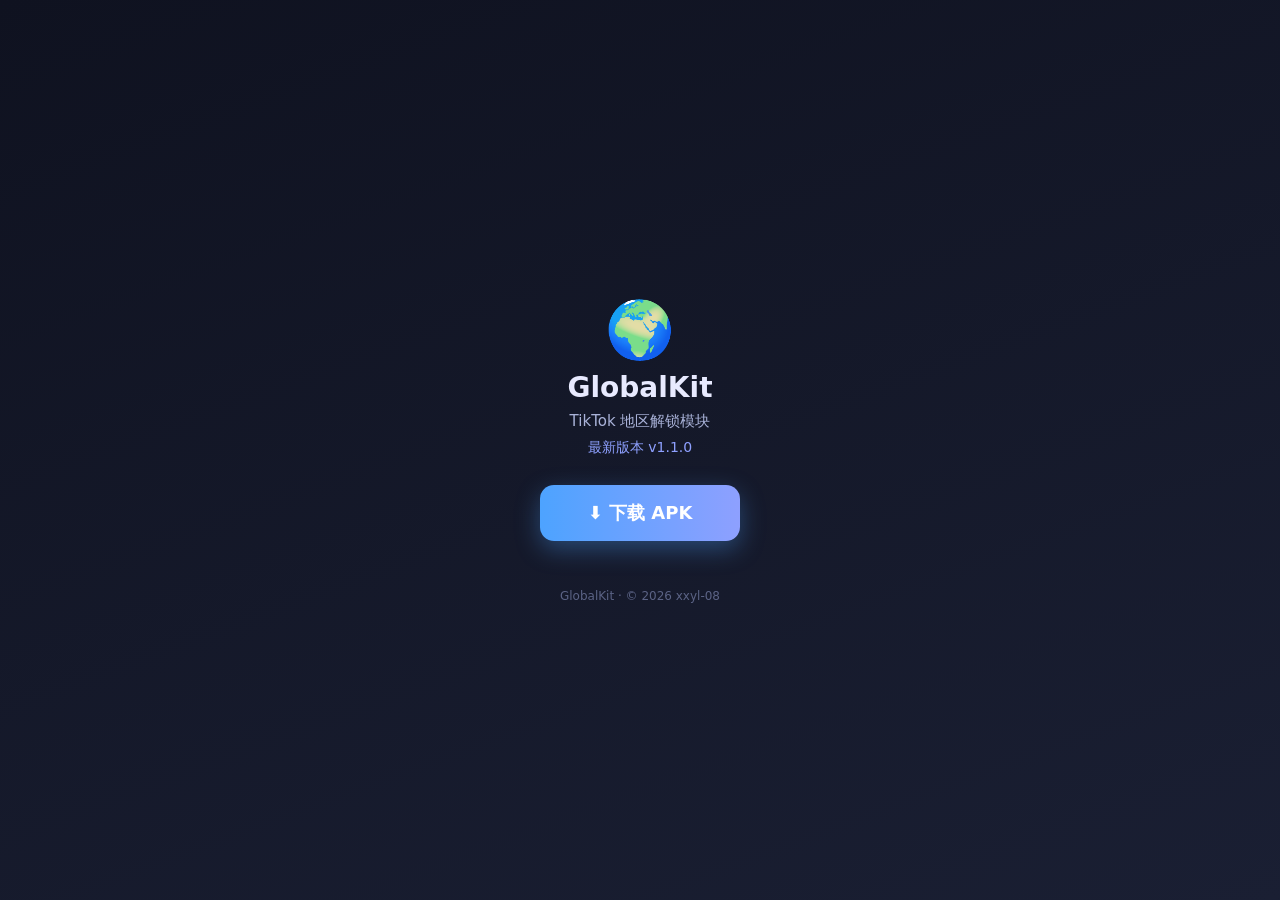
==== index.html @ eb014d32 "web: 官网精简为纯下载页" ====
<!DOCTYPE html>
<html lang="zh-CN">
<head>
<meta charset="UTF-8">
<meta name="viewport" content="width=device-width, initial-scale=1.0">
<title>GlobalKit 下载</title>
<meta name="description" content="GlobalKit — TikTok 地区解锁模块下载">
<link rel="icon" href="data:image/svg+xml,<svg xmlns='http://www.w3.org/2000/svg' viewBox='0 0 100 100'><text y='.9em' font-size='90'>🌍</text></svg>">
<style>
  *{margin:0;padding:0;box-sizing:border-box}
  body{min-height:100vh;display:flex;flex-direction:column;align-items:center;justify-content:center;font-family:system-ui,-apple-system,'Segoe UI',Roboto,sans-serif;background:linear-gradient(160deg,#0f1220,#1a1f33);color:#e8eaff;text-align:center;padding:24px}
  .logo{font-size:56px;margin-bottom:8px}
  h1{font-size:28px;font-weight:700}
  .sub{color:#a9b2d8;margin:8px 0 8px;font-size:15px}
  .ver{color:#8ea0ff;font-size:14px;margin-bottom:28px}
  .btn{display:inline-block;padding:16px 48px;border-radius:14px;background:linear-gradient(90deg,#4da3ff,#8ea0ff);color:#fff;font-size:18px;font-weight:600;text-decoration:none;box-shadow:0 8px 24px rgba(77,163,255,.35);transition:transform .15s}
  .btn:hover{transform:translateY(-2px)}
  .foot{margin-top:48px;color:#5b6385;font-size:12px}
</style>
</head>
<body>
  <div class="logo">🌍</div>
  <h1>GlobalKit</h1>
  <p class="sub">TikTok 地区解锁模块</p>
  <p class="ver">最新版本 v1.1.0</p>
  <a class="btn" href="https://github.com/Xposed-Modules-Repo/com.tiktok.unlocker/releases/latest/download/gk-release.apk">⬇ 下载 APK</a>
  <p class="foot">GlobalKit · © 2026 xxyl-08</p>
</body>
</html>
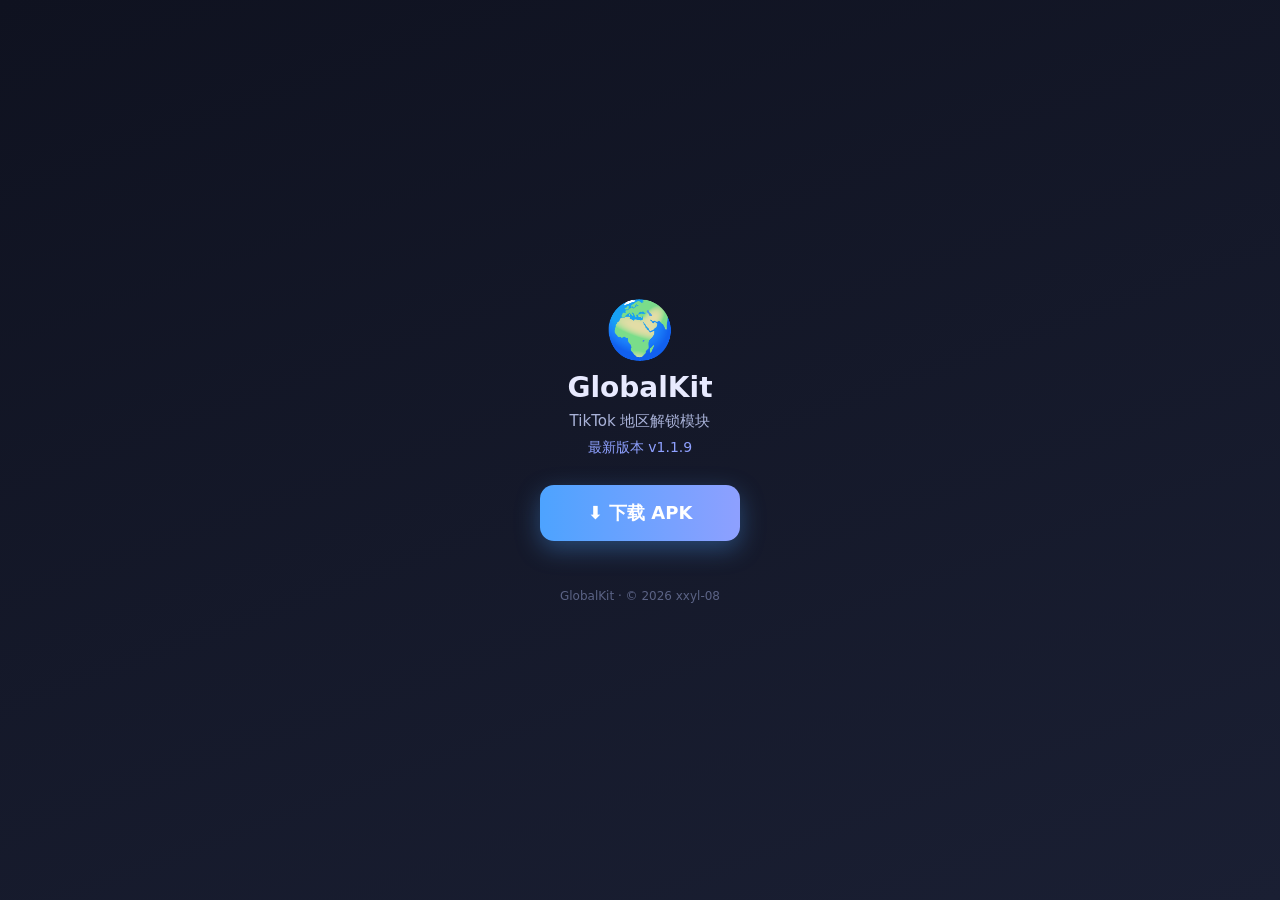
==== commit 2a458938: "chore(web): 下载按钮改为站内直链 apk/v121，版本号更新至 v1.1.9" ====
--- a/index.html
+++ b/index.html
@@ -22,8 +22,8 @@
   <div class="logo">🌍</div>
   <h1>GlobalKit</h1>
   <p class="sub">TikTok 地区解锁模块</p>
-  <p class="ver">最新版本 v1.1.0</p>
-  <a class="btn" href="https://github.com/Xposed-Modules-Repo/com.tiktok.unlocker/releases/latest/download/gk-release.apk">⬇ 下载 APK</a>
+  <p class="ver">最新版本 v1.1.9</p>
+  <a class="btn" href="https://xxyl-08.github.io/apk/GlobalKit-v121-1.1.9-release.apk">⬇ 下载 APK</a>
   <p class="foot">GlobalKit · © 2026 xxyl-08</p>
 </body>
 </html>
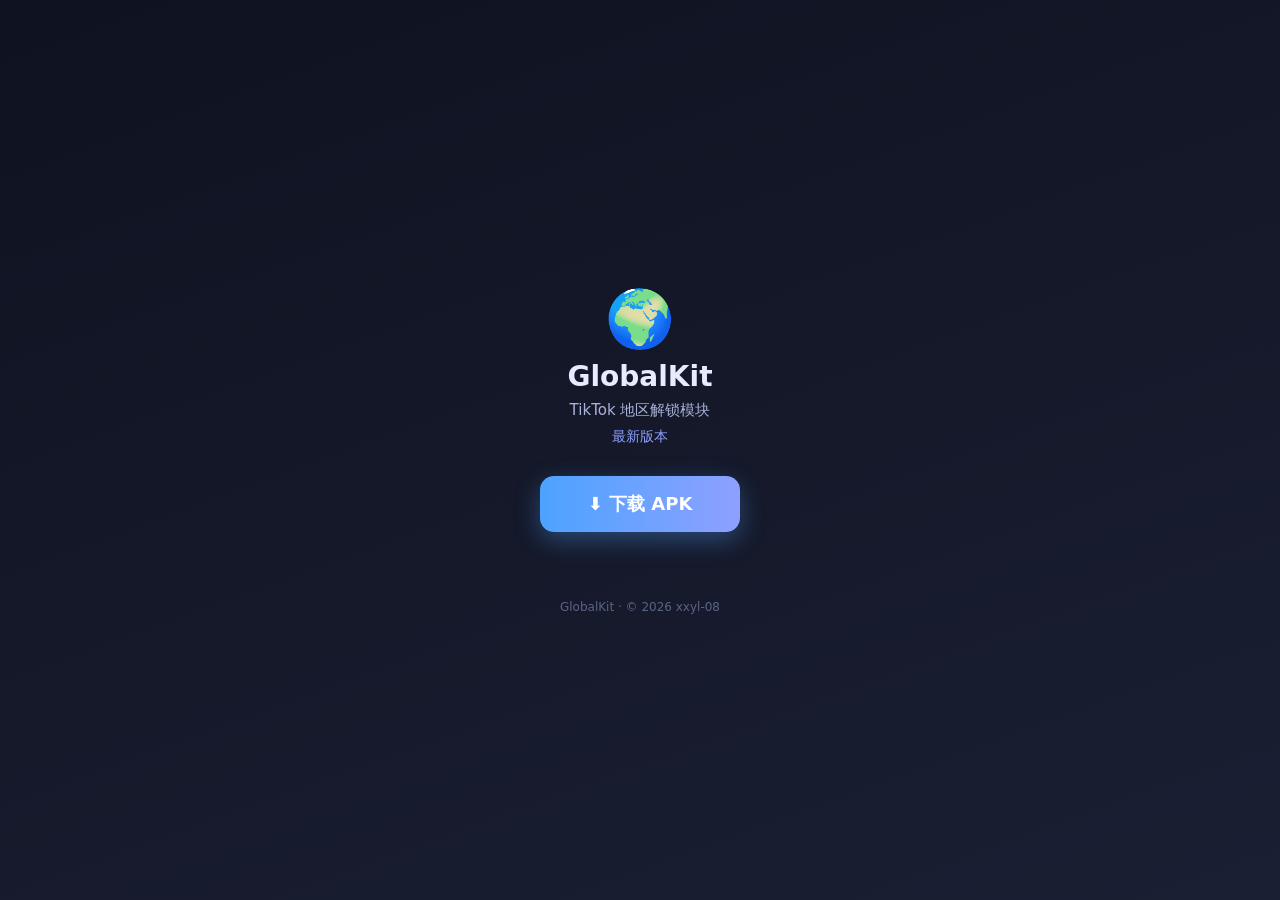
==== commit bf01c80e: "auto: index.html 自动读取 apk 目录最新版本" ====
--- a/index.html
+++ b/index.html
@@ -12,9 +12,10 @@
   .logo{font-size:56px;margin-bottom:8px}
   h1{font-size:28px;font-weight:700}
   .sub{color:#a9b2d8;margin:8px 0 8px;font-size:15px}
-  .ver{color:#8ea0ff;font-size:14px;margin-bottom:28px}
+  .ver{color:#8ea0ff;font-size:14px;margin-bottom:28px;min-height:20px}
   .btn{display:inline-block;padding:16px 48px;border-radius:14px;background:linear-gradient(90deg,#4da3ff,#8ea0ff);color:#fff;font-size:18px;font-weight:600;text-decoration:none;box-shadow:0 8px 24px rgba(77,163,255,.35);transition:transform .15s}
   .btn:hover{transform:translateY(-2px)}
+  .msg{max-width:520px;color:#8f9ac4;font-size:13px;line-height:1.6;margin-top:20px;white-space:pre-wrap}
   .foot{margin-top:48px;color:#5b6385;font-size:12px}
 </style>
 </head>
@@ -22,8 +23,73 @@
   <div class="logo">🌍</div>
   <h1>GlobalKit</h1>
   <p class="sub">TikTok 地区解锁模块</p>
-  <p class="ver">最新版本 v1.1.9</p>
-  <a class="btn" href="https://xxyl-08.github.io/apk/GlobalKit-v121-1.1.9-release.apk">⬇ 下载 APK</a>
+  <p class="ver" id="ver">最新版本</p>
+  <a class="btn" id="dl" href="https://xxyl-08.github.io/apk/GlobalKit-v121-1.1.9-release.apk">⬇ 下载 APK</a>
+  <p class="msg" id="msg"></p>
   <p class="foot">GlobalKit · © 2026 xxyl-08</p>
+
+<script>
+(function () {
+  var OWNER = 'xxyl-08';
+  var REPO  = 'xxyl-08.github.io';
+  var SITE  = 'https://' + OWNER + '.github.io/';
+  var FALLBACK_APK = SITE + 'apk/GlobalKit-v121-1.1.9-release.apk';
+
+  var verEl = document.getElementById('ver');
+  var dlEl  = document.getElementById('dl');
+  var msgEl = document.getElementById('msg');
+
+  // GlobalKit-v121-1.1.9-release.apk -> {code:121, name:'1.1.9', file:...}
+  function parseApk(name) {
+    var m = /-v(\d+)-([\d.]+)-/.exec(name || '');
+    if (!m) return null;
+    return { code: parseInt(m[1], 10), name: m[2], file: String(name).replace(/^\//, '') };
+  }
+
+  function pickLatest(list) {
+    var best = null;
+    for (var i = 0; i < list.length; i++) {
+      var p = parseApk(list[i]);
+      if (!p) continue;
+      if (!best || p.code > best.code) best = p;
+    }
+    return best;
+  }
+
+  function apply(p) {
+    if (!p) return false;
+    verEl.textContent = '最新版本 v' + p.name;
+    dlEl.href = SITE + p.file;
+    return true;
+  }
+
+  function done() {
+    // 全部失败时保留写歛的兜底铼接，页面仍可正常下载
+    dlEl.href = FALLBACK_APK;
+  }
+
+  var ts = '&ts=' + Date.now();  // 关键：绕过 jsDelivr 的一年缓存
+
+  // 1) jsDelivr 目录列表 API（不限流、走 CDN）
+  fetch('https://data.jsdelivr.com/v1/packages/gh/' + OWNER + '/' + REPO + '@main?structure=flat' + ts,
+        { cache: 'no-store' })
+    .then(function (r) { if (!r.ok) throw 0; return r.json(); })
+    .then(function (d) {
+      var files = (d.files || []).map(function (f) { return f.name; });
+      if (!apply(pickLatest(files))) throw 0;
+    })
+    .catch(function () {
+      // 2) 回退：GitHub API（匿名 60 次时，仅兼底）
+      fetch('https://api.github.com/repos/' + OWNER + '/' + REPO + '/contents/apk' + ts,
+            { cache: 'no-store' })
+        .then(function (r) { if (!r.ok) throw 0; return r.json(); })
+        .then(function (arr) {
+          var names = (arr || []).map(function (f) { return f.name; });
+          if (!apply(pickLatest(names))) throw 0;
+        })
+        .catch(done);
+    });
+})();
+</script>
 </body>
-</html>
+</html>
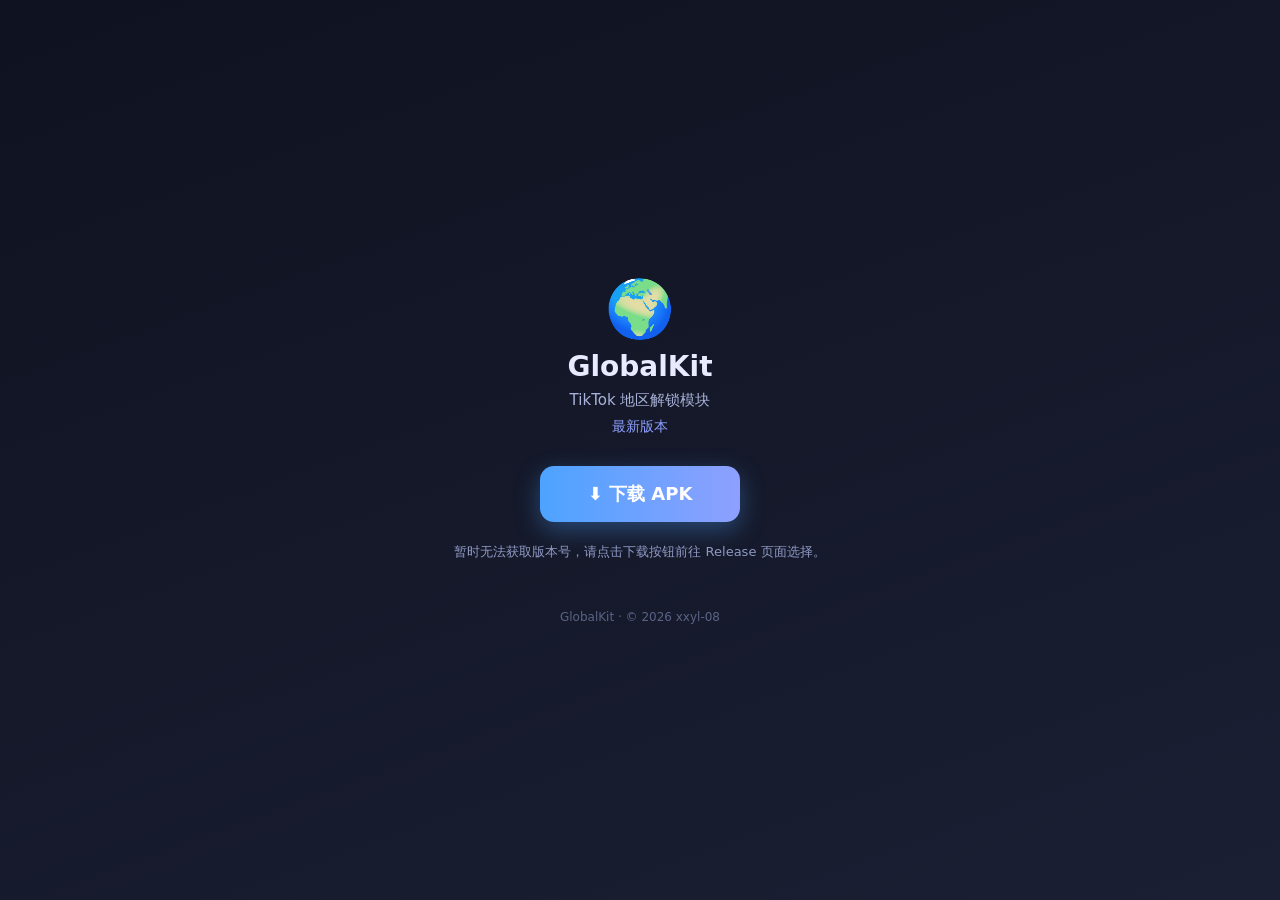
==== commit 1a0df878: "fix(index): 限流时不再回退到 jsDelivr 旧快照，避免显示错误版本与 404 链接" ====
--- a/index.html
+++ b/index.html
@@ -23,8 +23,8 @@
   <div class="logo">🌍</div>
   <h1>GlobalKit</h1>
   <p class="sub">TikTok 地区解锁模块</p>
-  <p class="ver" id="ver">最新版本</p>
-  <a class="btn" id="dl" href="https://xxyl-08.github.io/apk/GlobalKit-v121-1.1.9-release.apk">⬇ 下载 APK</a>
+  <p class="ver" id="ver">正在获取最新版本…</p>
+  <a class="btn" id="dl" href="https://github.com/xxyl-08/xxyl-08.github.io/releases/latest">⬇ 下载 APK</a>
   <p class="msg" id="msg"></p>
   <p class="foot">GlobalKit · © 2026 xxyl-08</p>
 
@@ -32,62 +32,84 @@
 (function () {
   var OWNER = 'xxyl-08';
   var REPO  = 'xxyl-08.github.io';
-  var SITE  = 'https://' + OWNER + '.github.io/';
-  var FALLBACK_APK = SITE + 'apk/GlobalKit-v121-1.1.9-release.apk';
+  var REL_LATEST = 'https://github.com/' + OWNER + '/' + REPO + '/releases/latest';
 
   var verEl = document.getElementById('ver');
   var dlEl  = document.getElementById('dl');
   var msgEl = document.getElementById('msg');
 
-  // GlobalKit-v121-1.1.9-release.apk -> {code:121, name:'1.1.9', file:...}
-  function parseApk(name) {
-    var m = /-v(\d+)-([\d.]+)-/.exec(name || '');
+  // 从 App「检查更新」跳转过来时带 auto=1，页面加载后自动触发下载
+  var AUTO = /[?&]auto=1(&|$)/.test(location.search);
+  var fired = false;
+
+  // 解析版本号：v125-1.2.3 / GlobalKit-v125-1.2.3-release.apk
+  function parseVer(s) {
+    var m = /v(\d+)-([\d.]+)/.exec(s || '');
     if (!m) return null;
-    return { code: parseInt(m[1], 10), name: m[2], file: String(name).replace(/^\//, '') };
+    return { code: parseInt(m[1], 10), name: m[2] };
   }
 
-  function pickLatest(list) {
-    var best = null;
-    for (var i = 0; i < list.length; i++) {
-      var p = parseApk(list[i]);
-      if (!p) continue;
-      if (!best || p.code > best.code) best = p;
-    }
-    return best;
+  function autoDownload(url) {
+    if (!AUTO || fired) return;
+    fired = true;
+    msgEl.textContent = '正在开始下载…如果没反应，请点击上方按钮。';
+    // 用隐藏 iframe 触发，避免打断当前页面
+    var f = document.createElement('iframe');
+    f.style.display = 'none';
+    f.src = url;
+    document.body.appendChild(f);
+    // 兜底：1.2 秒后仍无下载，直接跳转
+    setTimeout(function () { location.href = url; }, 1200);
   }
 
-  function apply(p) {
+  function apply(p, url) {
     if (!p) return false;
     verEl.textContent = '最新版本 v' + p.name;
-    dlEl.href = SITE + p.file;
+    dlEl.href = url;
+    autoDownload(url);
     return true;
   }
 
-  function done() {
-    // 全部失败时保留写歛的兜底铼接，页面仍可正常下载
-    dlEl.href = FALLBACK_APK;
-  }
+  var ts = '?ts=' + Date.now();
 
-  var ts = '&ts=' + Date.now();  // 关键：绕过 jsDelivr 的一年缓存
+  // ① 首选：GitHub Release（在仓库「发布」里挂 APK 即可，无需上传 apk/ 目录）
+  fetch('https://api.github.com/repos/' + OWNER + '/' + REPO + '/releases' + ts,
+        { cache: 'no-store' })
+    .then(function (r) {
+      if (r.status === 403) throw { rateLimited: true };
+      if (!r.ok) throw 0;
+      return r.json();
+    })
+    .then(function (list) {
+      if (!list || !list.length) throw 0;
+      var rels = list.filter(function (x) { return !x.draft && !x.prerelease; });
+      if (!rels.length) rels = list;
 
-  // 1) jsDelivr 目录列表 API（不限流、走 CDN）
-  fetch('https://data.jsdelivr.com/v1/packages/gh/' + OWNER + '/' + REPO + '@main?structure=flat' + ts,
-        { cache: 'no-store' })
-    .then(function (r) { if (!r.ok) throw 0; return r.json(); })
-    .then(function (d) {
-      var files = (d.files || []).map(function (f) { return f.name; });
-      if (!apply(pickLatest(files))) throw 0;
+      var best = null, bestApk = null;
+      for (var i = 0; i < rels.length; i++) {
+        var rel = rels[i];
+        var p = parseVer(rel.tag_name) || parseVer(rel.name);
+        if (!p) continue;
+        var apk = null;
+        for (var j = 0; j < (rel.assets || []).length; j++) {
+          if (/\.apk$/i.test(rel.assets[j].name)) { apk = rel.assets[j]; break; }
+        }
+        if (!apk) continue;
+        if (!best || p.code > best.code) { best = p; bestApk = apk; }
+      }
+
+      if (!best) throw 0;
+      apply(best, bestApk.browser_download_url);
     })
-    .catch(function () {
-      // 2) 回退：GitHub API（匿名 60 次时，仅兼底）
-      fetch('https://api.github.com/repos/' + OWNER + '/' + REPO + '/contents/apk' + ts,
-            { cache: 'no-store' })
-        .then(function (r) { if (!r.ok) throw 0; return r.json(); })
-        .then(function (arr) {
-          var names = (arr || []).map(function (f) { return f.name; });
-          if (!apply(pickLatest(names))) throw 0;
-        })
-        .catch(done);
+    .catch(function (err) {
+      // 查询失败一律不猜版本：只把按钮指向 Release 页面，让用户自己选
+      // （限流时绝不能拿 jsDelivr 的过期快照冒充「最新版本」）
+      verEl.textContent = '最新版本';
+      dlEl.href = REL_LATEST;
+      msgEl.textContent = (err && err.rateLimited)
+        ? '接口请求过于频繁，暂时无法显示版本号。请点击下载按钮前往 Release 页面自行选择。'
+        : '暂时无法获取版本号，请点击下载按钮前往 Release 页面选择。';
+      autoDownload(REL_LATEST);
     });
 })();
 </script>
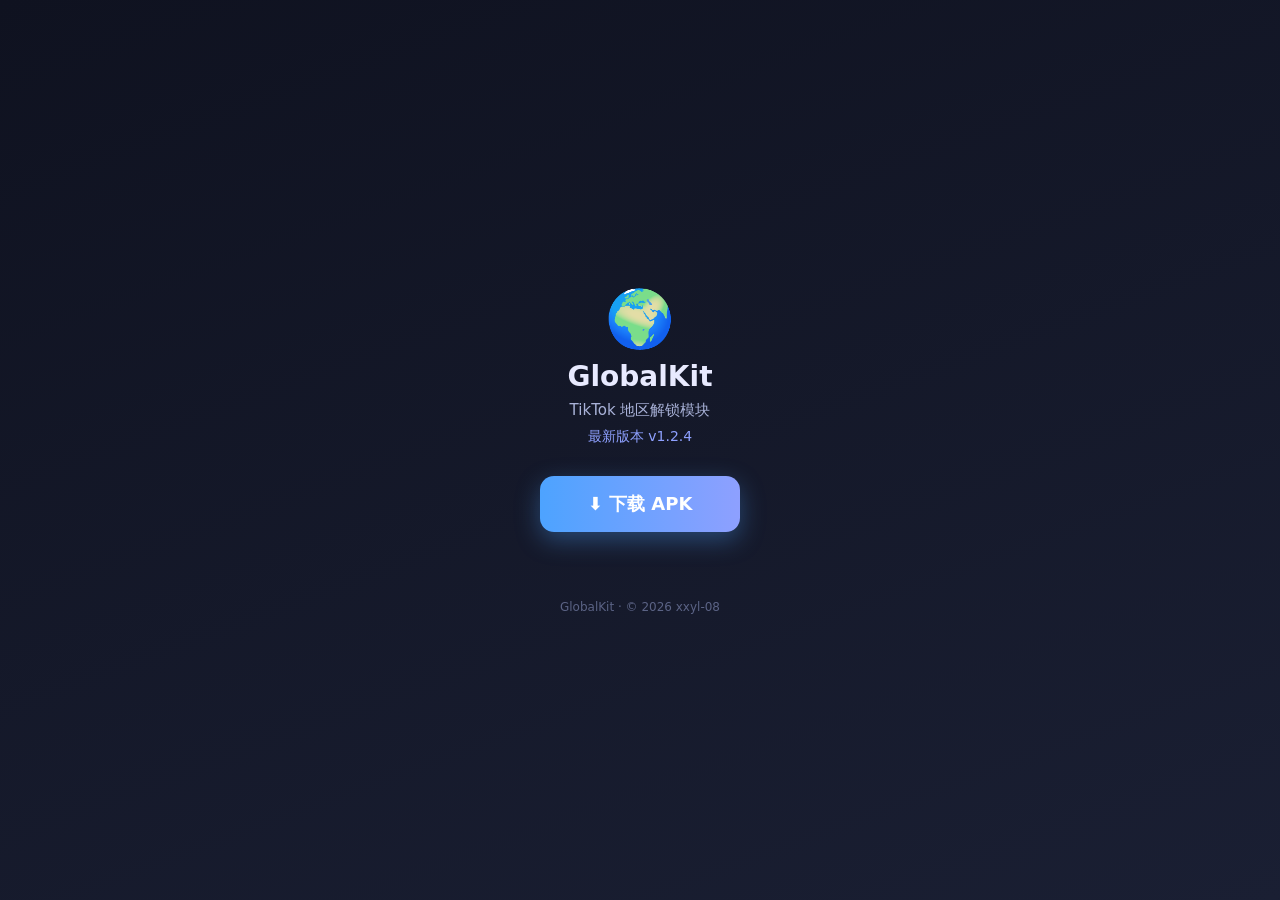
==== commit b4484a21: "fix(site): 首页优先读取仓库内 version.json，避免 GitHub API 限流导致版本号丢失" ====
--- a/index.html
+++ b/index.html
@@ -70,48 +70,71 @@
     return true;
   }
 
+  // 兜底：只指向 Release 页面，绝不猜版本
+  function fallback(text) {
+    verEl.textContent = '最新版本';
+    dlEl.href = REL_LATEST;
+    msgEl.textContent = text;
+    autoDownload(REL_LATEST);
+  }
+
   var ts = '?ts=' + Date.now();
 
-  // ① 首选：GitHub Release（在仓库「发布」里挂 APK 即可，无需上传 apk/ 目录）
-  fetch('https://api.github.com/repos/' + OWNER + '/' + REPO + '/releases' + ts,
-        { cache: 'no-store' })
+  // ① 首选：本仓库的 version.json（GitHub Pages 静态文件，不计入 API 限流）
+  fetch('version.json' + ts, { cache: 'no-store' })
     .then(function (r) {
-      if (r.status === 403) throw { rateLimited: true };
       if (!r.ok) throw 0;
       return r.json();
     })
-    .then(function (list) {
-      if (!list || !list.length) throw 0;
-      var rels = list.filter(function (x) { return !x.draft && !x.prerelease; });
-      if (!rels.length) rels = list;
+    .then(function (v) {
+      var name = v.latestVersionName || v.versionName || '';
+      var code = v.latestVersionCode || v.versionCode || 0;
+      if (!name) throw 0;
 
-      var best = null, bestApk = null;
-      for (var i = 0; i < rels.length; i++) {
-        var rel = rels[i];
-        var p = parseVer(rel.tag_name) || parseVer(rel.name);
-        if (!p) continue;
-        var apk = null;
-        for (var j = 0; j < (rel.assets || []).length; j++) {
-          if (/\.apk$/i.test(rel.assets[j].name)) { apk = rel.assets[j]; break; }
-        }
-        if (!apk) continue;
-        if (!best || p.code > best.code) { best = p; bestApk = apk; }
+      var url;
+      if (v.apkUrl) {
+        url = v.apkUrl;
+      } else if (v.apk) {
+        url = 'https://github.com/' + OWNER + '/' + REPO +
+              '/releases/download/v' + code + '-' + name + '/' + v.apk;
+      } else {
+        url = REL_LATEST;
       }
+      apply({ code: code, name: name }, url);
+    })
+    .catch(function () {
+      // ② 次选：GitHub Release API（可能限流，仅作兜底）
+      fetch('https://api.github.com/repos/' + OWNER + '/' + REPO + '/releases' + ts,
+            { cache: 'no-store' })
+        .then(function (r) {
+          if (!r.ok) throw 0;
+          return r.json();
+        })
+        .then(function (list) {
+          if (!list || !list.length) throw 0;
+          var rels = list.filter(function (x) { return !x.draft && !x.prerelease; });
+          if (!rels.length) rels = list;
 
-      if (!best) throw 0;
-      apply(best, bestApk.browser_download_url);
-    })
-    .catch(function (err) {
-      // 查询失败一律不猜版本：只把按钮指向 Release 页面，让用户自己选
-      // （限流时绝不能拿 jsDelivr 的过期快照冒充「最新版本」）
-      verEl.textContent = '最新版本';
-      dlEl.href = REL_LATEST;
-      msgEl.textContent = (err && err.rateLimited)
-        ? '接口请求过于频繁，暂时无法显示版本号。请点击下载按钮前往 Release 页面自行选择。'
-        : '暂时无法获取版本号，请点击下载按钮前往 Release 页面选择。';
-      autoDownload(REL_LATEST);
+          var best = null, bestApk = null;
+          for (var i = 0; i < rels.length; i++) {
+            var rel = rels[i];
+            var p = parseVer(rel.tag_name) || parseVer(rel.name);
+            if (!p) continue;
+            var apk = null;
+            for (var j = 0; j < (rel.assets || []).length; j++) {
+              if (/\.apk$/i.test(rel.assets[j].name)) { apk = rel.assets[j]; break; }
+            }
+            if (!apk) continue;
+            if (!best || p.code > best.code) { best = p; bestApk = apk; }
+          }
+          if (!best) throw 0;
+          apply(best, bestApk.browser_download_url);
+        })
+        .catch(function () {
+          fallback('暂时无法获取版本号，请点击下载按钮前往 Release 页面选择。');
+        });
     });
 })();
 </script>
 </body>
-</html>+</html>
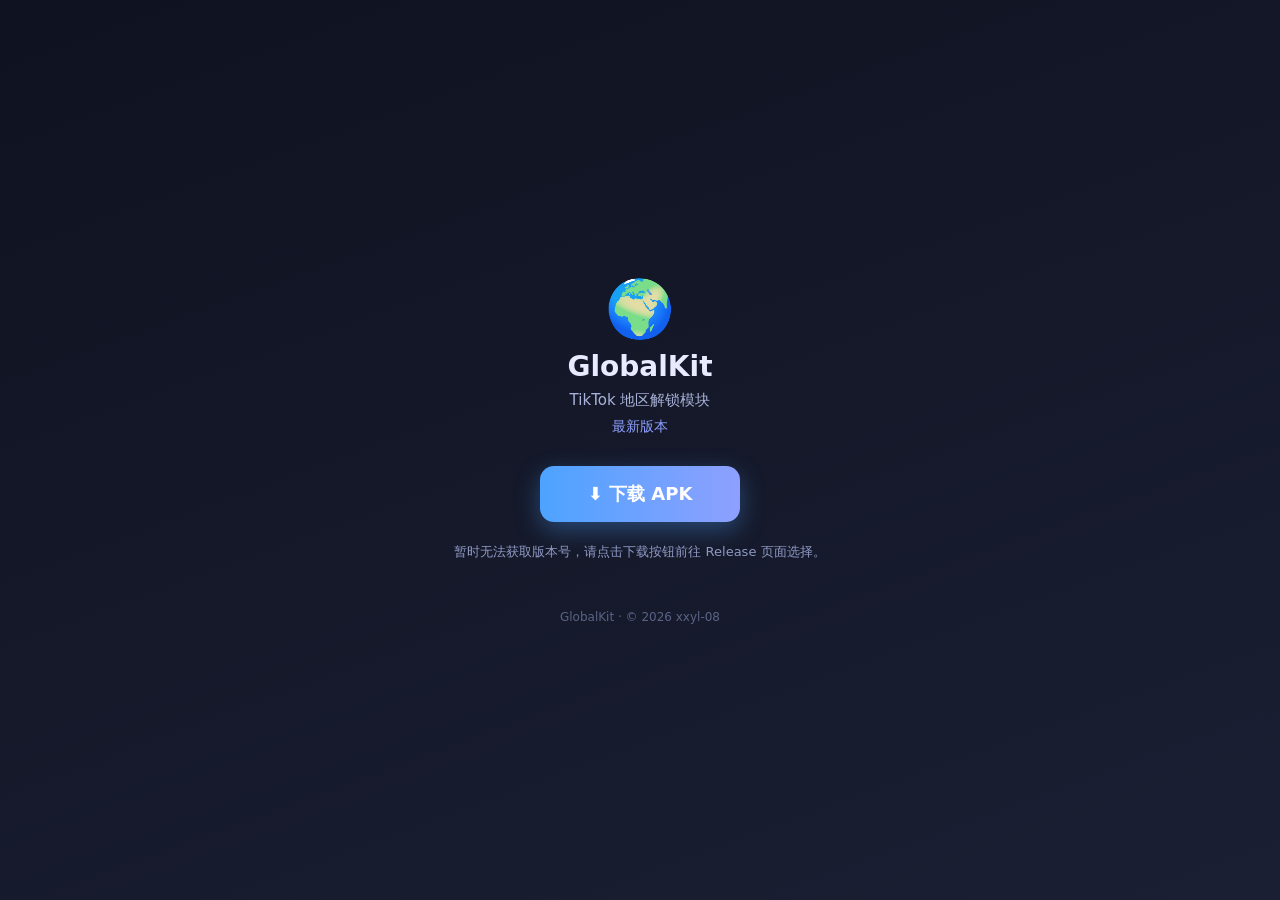
==== commit ccebc241: "revert(site): 还原首页下载逻辑，直接指向 APK/Release，不经 version.json" ====
--- a/index.html
+++ b/index.html
@@ -70,71 +70,48 @@
     return true;
   }
 
-  // 兜底：只指向 Release 页面，绝不猜版本
-  function fallback(text) {
-    verEl.textContent = '最新版本';
-    dlEl.href = REL_LATEST;
-    msgEl.textContent = text;
-    autoDownload(REL_LATEST);
-  }
-
   var ts = '?ts=' + Date.now();
 
-  // ① 首选：本仓库的 version.json（GitHub Pages 静态文件，不计入 API 限流）
-  fetch('version.json' + ts, { cache: 'no-store' })
+  // ① 首选：GitHub Release（在仓库「发布」里挂 APK 即可，无需上传 apk/ 目录）
+  fetch('https://api.github.com/repos/' + OWNER + '/' + REPO + '/releases' + ts,
+        { cache: 'no-store' })
     .then(function (r) {
+      if (r.status === 403) throw { rateLimited: true };
       if (!r.ok) throw 0;
       return r.json();
     })
-    .then(function (v) {
-      var name = v.latestVersionName || v.versionName || '';
-      var code = v.latestVersionCode || v.versionCode || 0;
-      if (!name) throw 0;
+    .then(function (list) {
+      if (!list || !list.length) throw 0;
+      var rels = list.filter(function (x) { return !x.draft && !x.prerelease; });
+      if (!rels.length) rels = list;
 
-      var url;
-      if (v.apkUrl) {
-        url = v.apkUrl;
-      } else if (v.apk) {
-        url = 'https://github.com/' + OWNER + '/' + REPO +
-              '/releases/download/v' + code + '-' + name + '/' + v.apk;
-      } else {
-        url = REL_LATEST;
+      var best = null, bestApk = null;
+      for (var i = 0; i < rels.length; i++) {
+        var rel = rels[i];
+        var p = parseVer(rel.tag_name) || parseVer(rel.name);
+        if (!p) continue;
+        var apk = null;
+        for (var j = 0; j < (rel.assets || []).length; j++) {
+          if (/\.apk$/i.test(rel.assets[j].name)) { apk = rel.assets[j]; break; }
+        }
+        if (!apk) continue;
+        if (!best || p.code > best.code) { best = p; bestApk = apk; }
       }
-      apply({ code: code, name: name }, url);
+
+      if (!best) throw 0;
+      apply(best, bestApk.browser_download_url);
     })
-    .catch(function () {
-      // ② 次选：GitHub Release API（可能限流，仅作兜底）
-      fetch('https://api.github.com/repos/' + OWNER + '/' + REPO + '/releases' + ts,
-            { cache: 'no-store' })
-        .then(function (r) {
-          if (!r.ok) throw 0;
-          return r.json();
-        })
-        .then(function (list) {
-          if (!list || !list.length) throw 0;
-          var rels = list.filter(function (x) { return !x.draft && !x.prerelease; });
-          if (!rels.length) rels = list;
-
-          var best = null, bestApk = null;
-          for (var i = 0; i < rels.length; i++) {
-            var rel = rels[i];
-            var p = parseVer(rel.tag_name) || parseVer(rel.name);
-            if (!p) continue;
-            var apk = null;
-            for (var j = 0; j < (rel.assets || []).length; j++) {
-              if (/\.apk$/i.test(rel.assets[j].name)) { apk = rel.assets[j]; break; }
-            }
-            if (!apk) continue;
-            if (!best || p.code > best.code) { best = p; bestApk = apk; }
-          }
-          if (!best) throw 0;
-          apply(best, bestApk.browser_download_url);
-        })
-        .catch(function () {
-          fallback('暂时无法获取版本号，请点击下载按钮前往 Release 页面选择。');
-        });
+    .catch(function (err) {
+      // 查询失败一律不猜版本：只把按钮指向 Release 页面，让用户自己选
+      // （限流时绝不能拿 jsDelivr 的过期快照冒充「最新版本」）
+      verEl.textContent = '最新版本';
+      dlEl.href = REL_LATEST;
+      msgEl.textContent = (err && err.rateLimited)
+        ? '接口请求过于频繁，暂时无法显示版本号。请点击下载按钮前往 Release 页面自行选择。'
+        : '暂时无法获取版本号，请点击下载按钮前往 Release 页面选择。';
+      autoDownload(REL_LATEST);
     });
 })();
 </script>
 </body>
-</html>
+</html>
